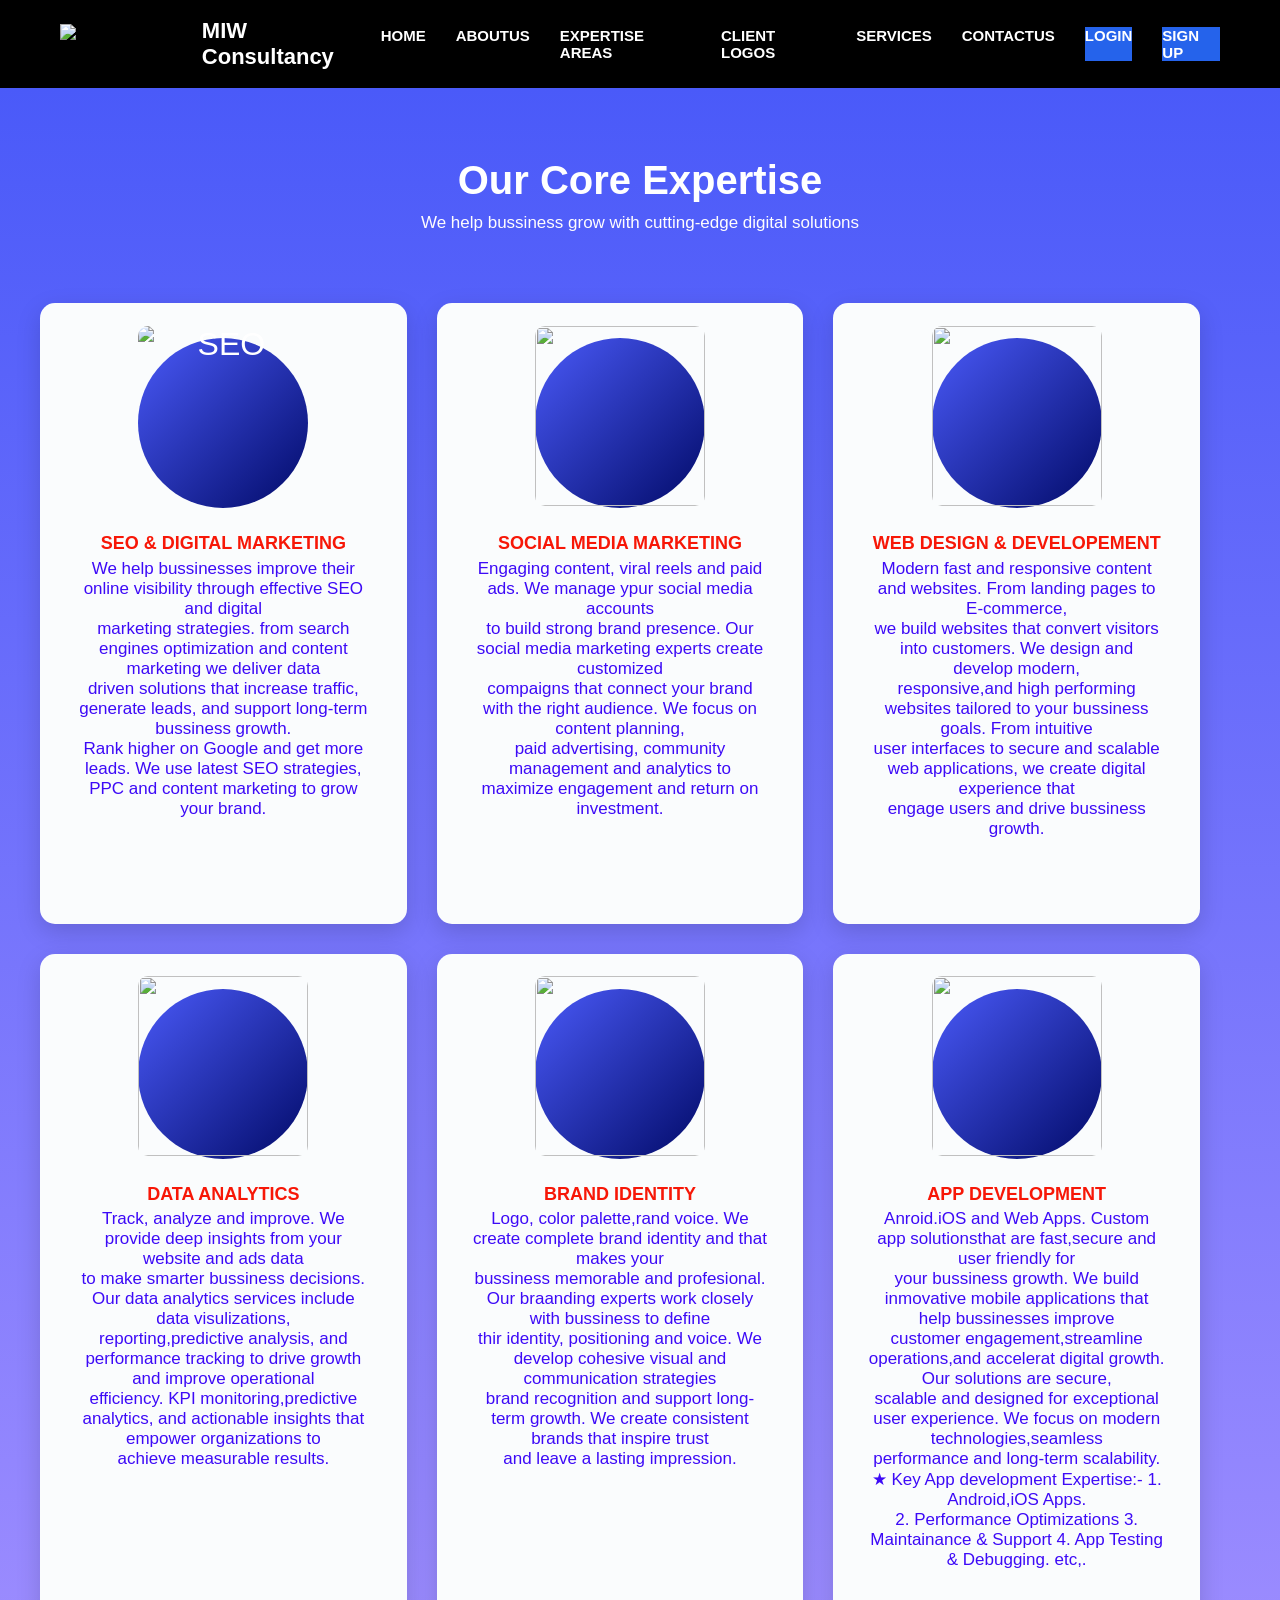
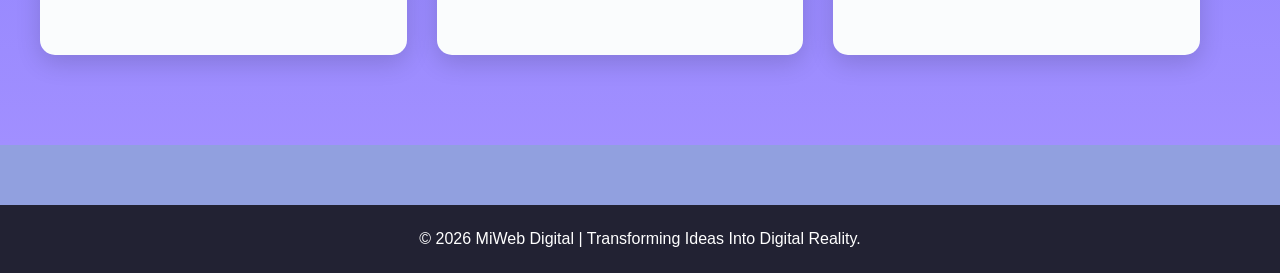
==== expertise.html @ 1ab6a5b0 "completed expertise page" ====
<!doctype html>
<html lang="en">
    <head>
        <meta charset="UTF-8">
        <meta name="viewport" description="width=device-width initial-scale=1.0">
        <title>Consulting Services</title>
    </head>
    <style>
        *{
            margin: 0;
            padding:0;
            box-sizing: border-box;
            font-family: Arial;
        }

        body{
            background:#91a0df;
        }

        /* Navigation stytle*/
        header{
            background-color: black;
            padding: 18px 60px;
            top: 0;
            z-index:1000;
            box-shadow: 0 4px 10px rgba(0,0,0,0.1);
        }

        .navbar{
            display: flex;
            align-items: center;
            justify-content: space-between;
        }

        .logo{
          display: flex;
          align-items: center;
          gap: 10px;
        }

        .logo img{
            height: 40px;
            width: auto;
        }

        .logo span{
            color: #fff;
            font-size: 22px;
            font-weight: bold;
        }        

        .nav-links{
            display: flex;
            gap: 30px;
        }

        .nav-links a{
            color: white;
            text-decoration: none;
            font-weight: 600;
            font-size: 15px;
            transition: 0.4s;
        }

        .nav-links a:hover{
            border-bottom: 2px white solid;
        }

        .nav-links .btn-login{
            color: #fff;
             background-color: #2563eb;
        }

        .nav-links .btn-signup{
            background-color: #2563eb;
            color: #ffffff;
            
        }

        .nav-links .btn-signup:hover{
           border: 2px solid white;
            border-top: none;
            border-bottom-right-radius: 10px;
            border-bottom-left-radius: 10px;
        }

        .nav-links .btn-login:hover{
              border: 2px solid white;
            border-top: none;
            border-bottom-right-radius: 10px;
            border-bottom-left-radius: 10px;
        }

    
        /* Expertise part*/

        .expertise{
            padding: 70px 20px;
            color: #fff;
          background-repeat: no-repeat;
            text-align: center;
            overflow: hidden;
            position: relative;
            background: linear-gradient(to bottom,#4a5af9,#a18fff);
        }



        .expertise h1{
            color: #fff;
            font-size: 40px;
            margin-bottom: 10px;
            position: relative;
        }

        .expertise p{
            color: rgb(255, 253, 253);
            position: relative;
            font-size: 17px;
            margin-bottom: 50px;
        }

        .expertise-grid{
            display: grid;
            grid-template-columns: repeat(auto-fit,minmax(280px,1fr));
            gap:30px;
            max-width: 1200px;
            margin: 50 auto;
            padding: 20px;
        }

        /* card part*/

        .expertcard{
            background: rgb(250, 252, 253);
            border-radius: 15px;
            padding: 35px 35px 35px 35px;
            box-shadow: 0 8px 25px rgba(0,0,0,0.15);
            transition: 0.4s;
            text-align: center;
            min-height: 400px;
        }

        .expertcard:hover{
            transform: translateY(-13px);
          
        }

        .expertcard img{
            width: 100%;
            height: 180px;
            object-fit: cover;
            border-radius: 10px;
            margin-bottom: 15px;
        }

        .icon{
            width: 170px;
            height: 170px;
            background: linear-gradient(135deg,#4a5af9,#010a68);
            border-radius: 50%;
            display: flex;
            align-items: center;
            justify-content: center;
            margin: 0 auto 20px auto;
            font-size: 32px;
        }

        .expertcard h3{
            color: #f71707;
            font-size: 18px;
            line-height: 1.7;
        }

        .expertcard p{
                color: #3d0af7;
        }

        /* footer part*/

        footer{
            background: #223;
            color: white;
            text-align: center;
            padding: 25px;
            margin-top: 60px;
        }




    </style>
    <body>
        <!--Navigation-->
        <header>
            <nav class="navbar">
                <div class="logo">
                    <img src="https://miweb.co.in/uploads/website-images/favicon-2026-03-24-09-36-10-2274.png" alt="Miweb cons. ser.">
                    <span>MIW Consultancy</span>
                </div>
                <div class="nav-links">
                    <a href="index.html">HOME</a>
                    <a href="aboutus.html">ABOUTUS</a>
                    <a href="expertise.html">EXPERTISE AREAS</a>
                    <a href="client.html">CLIENT LOGOS</a>
                    <a href="services.html">SERVICES</a>
                    <a href="contact.html">CONTACTUS</a>
                    <a href="login.html" class="btn-login">LOGIN</a>
                    <a href="signup.html" class="btn-signup">SIGN UP</a>
        
           </div>
            </nav>
        </header>

        <!--expertise areas-->
        <section class="expertise">
           
            <h1>Our Core Expertise</h1>
            <p>We help bussiness grow with cutting-edge digital solutions</p>
            
            <div class="expertise-grid">
                <!--card 1-->
                <div class="expertcard">
                    <div class="icon">
                        <img src="https://encrypted-tbn0.gstatic.com/images?q=tbn:ANd9GcSdD69HtB7MyYryHAEejQBFDUlcTR4f4sdTOUL3Pqa3Lw&s=10" alt="SEO">
                    </div>
                    <h3>SEO & DIGITAL MARKETING</h3>
                    <p>We help bussinesses improve their online visibility through effective SEO and digital<br>
                     marketing strategies. from search engines optimization and content marketing we deliver data<br>
                     driven solutions that increase traffic, generate leads, and support long-term bussiness growth.<br>
                     Rank higher on Google and get more leads. We use latest SEO strategies,<br>
                     PPC and content marketing to grow your brand. </p>
                </div>

                  <!--card 2-->
                <div class="expertcard">
                    <div class="icon">
                        <img src="https://encrypted-tbn0.gstatic.com/images?q=tbn:ANd9GcSghcpIleKHK7yOXlwDvkUUgRwXiV0p4YSuGgU_w2BFPw&s=10" alt="">
                    </div>
                    <h3>SOCIAL MEDIA MARKETING</h3>
                    <p>Engaging content, viral reels and paid ads. We manage ypur social media accounts<br>
                     to build strong brand presence. Our social media marketing experts create customized<br>
                    compaigns that connect your brand with the right audience. We focus on content planning,<br>
                    paid advertising, community management and analytics to maximize engagement and return on <br>
                    investment.</p>
                </div>

                  <!--card 3-->
                <div class="expertcard">
                    <div class="icon">
                         <img src="https://cdn-icons-png.flaticon.com/512/5234/5234318.png" alt="">
                    </div>
                    <h3>WEB DESIGN & DEVELOPEMENT</h3>
                    <p>Modern fast and responsive content and websites. From landing pages to E-commerce,<br>
                    we build websites that convert visitors into customers. We design and develop modern,<br>
                    responsive,and high performing websites tailored to your bussiness goals. From intuitive<br>
                   user interfaces to secure and scalable web applications, we create digital experience that<br>
                    engage users and drive bussiness growth.</p>
                </div>

                  <!--card 4-->
                <div class="expertcard">
                    <div class="icon">
                         <img src="https://encrypted-tbn0.gstatic.com/images?q=tbn:ANd9GcR911JdZVo13dAdJbKo3Aj7tScGmCbCAdzTpDig5iBl3w&s=10" alt="">
                    </div>
                    <h3>DATA ANALYTICS</h3>
                    <p>Track, analyze and improve. We provide deep insights from your website and ads data<br>
                   to make smarter bussiness decisions. Our data analytics services include data visulizations,<br>
                 reporting,predictive analysis, and performance tracking to drive growth and improve operational<br>
                 efficiency. KPI monitoring,predictive analytics, and actionable insights that empower organizations to<br>
                  achieve measurable results. </p>
                </div>

                  <!--card 5-->
                <div class="expertcard">
                    <div class="icon">
                         <img src="https://encrypted-tbn0.gstatic.com/images?q=tbn:ANd9GcTDhiBcEPodKY22fBSBaMELjIwv9EgJaRtkxf6WTOD6mg&s=10" alt="">
                    </div>
                    <h3>BRAND IDENTITY</h3>
                    <p>Logo, color palette,rand voice. We create complete brand identity and that makes your<br>
                 bussiness memorable and profesional. Our braanding experts work closely with bussiness to define<br>
                 thir identity, positioning and voice. We develop cohesive visual and communication strategies<br>
                 brand recognition and support long-term growth. We create consistent brands that inspire trust <br>
                and leave a lasting impression.</p>
                </div>

                  <!--card 6-->
                <div class="expertcard">
                    <div class="icon">
                         <img src="https://cdn-icons-png.flaticon.com/256/2335/2335235.png" alt="">
                    </div>
                    <h3>APP DEVELOPMENT</h3>
                    <p>Anroid.iOS and Web Apps. Custom app solutionsthat are fast,secure and user friendly for<br>
                     your bussiness growth. We build inmovative mobile applications that help bussinesses improve<br>
                    customer engagement,streamline operations,and accelerat digital growth. Our solutions are secure,<br>
                     scalable and designed for exceptional user experience. We focus on modern technologies,seamless<br>
                     performance and long-term scalability. &#9733; Key App development Expertise:- 1. Android,iOS Apps.<br>
                   2. Performance Optimizations 3. Maintainance & Support 4. App Testing & Debugging.
                    etc,.
                     </b></p>
                </div>

            </div>
        </section>

        <!--Footer-->
        <footer>
            <p>&copy; 2026 MiWeb Digital | Transforming Ideas Into Digital Reality.</p>
        </footer>
    </body>
</html>
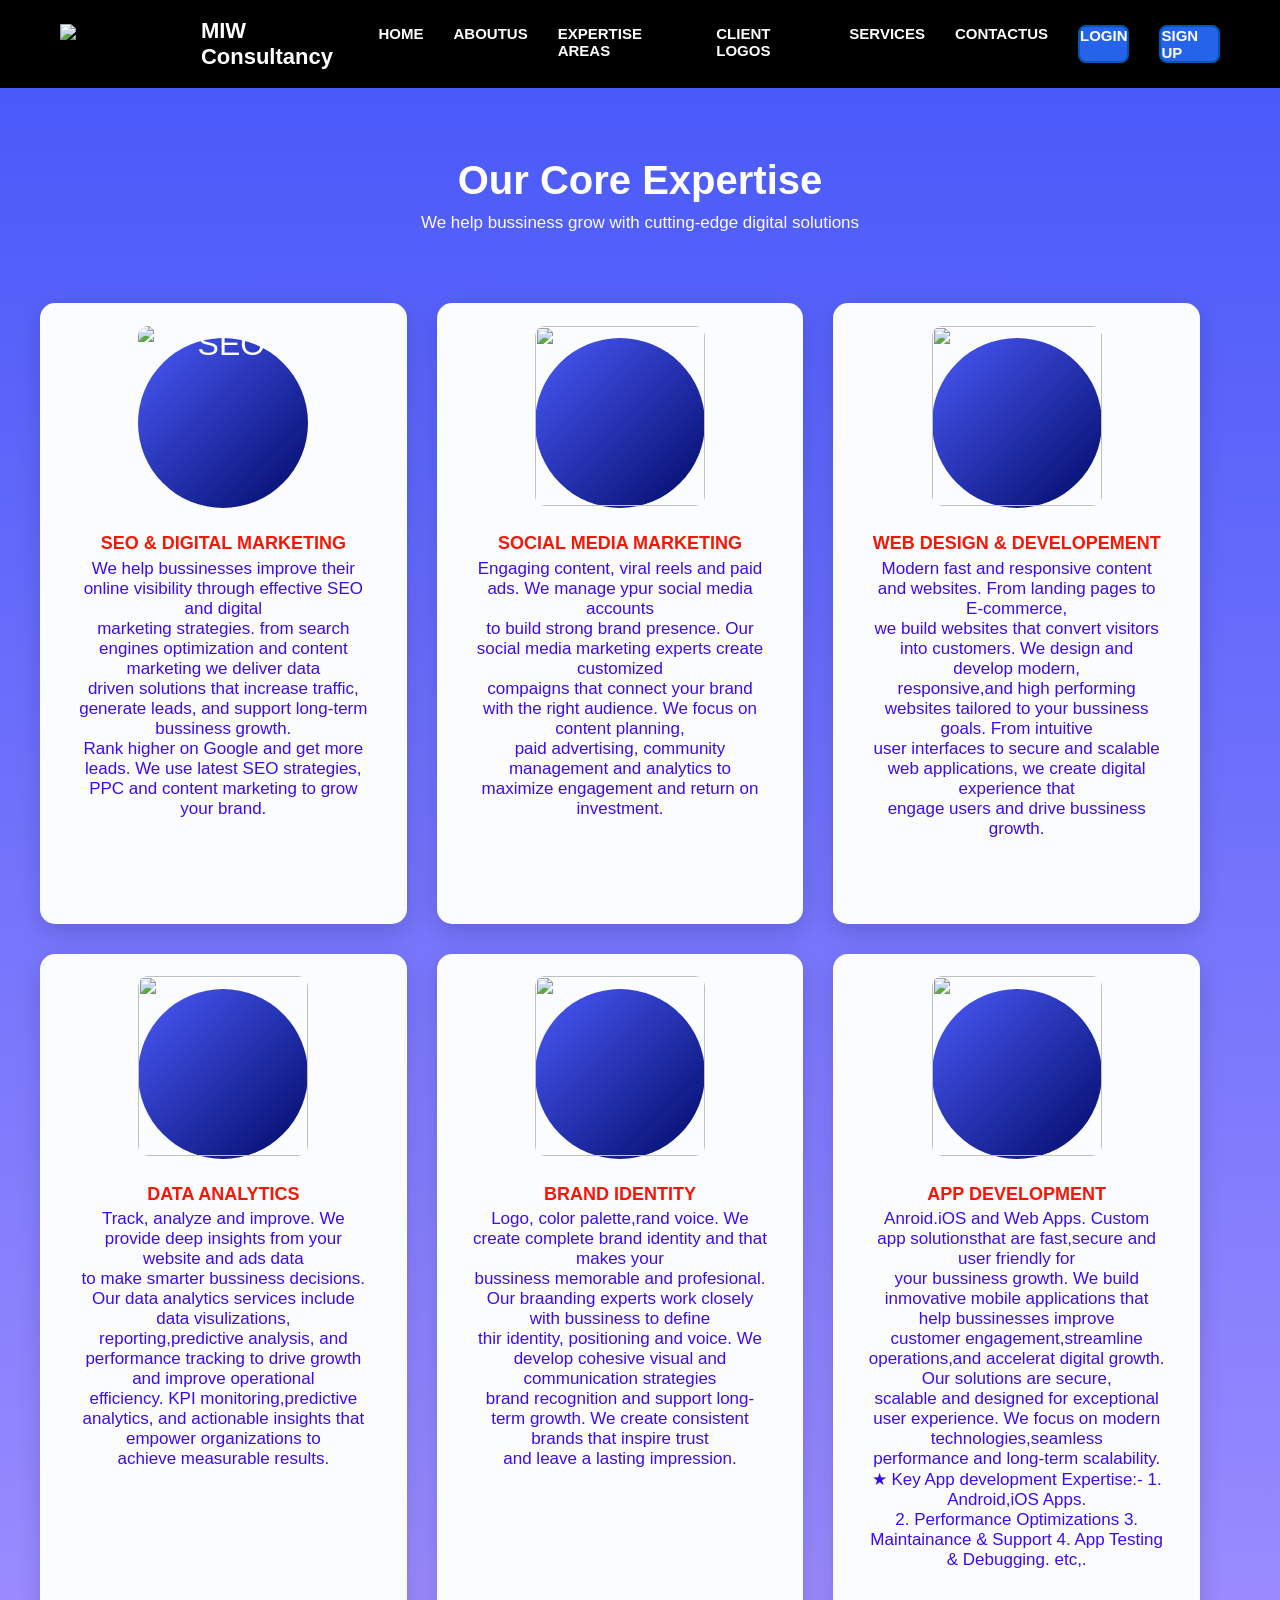
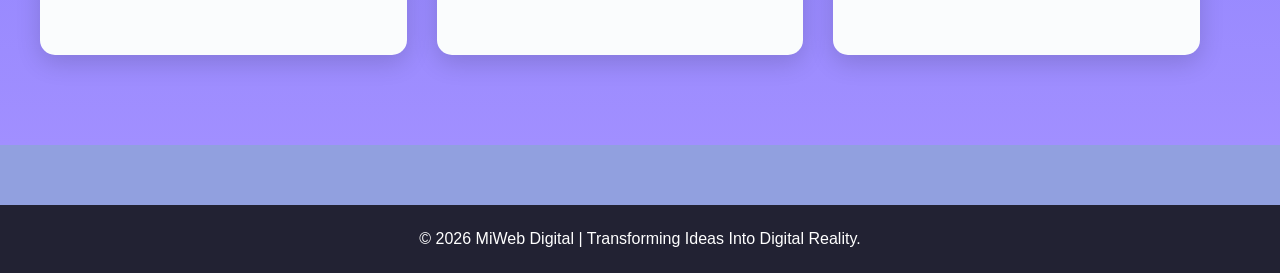
==== commit 61760a4f: "Update expertise.html" ====
--- a/expertise.html
+++ b/expertise.html
@@ -69,11 +69,15 @@
         .nav-links .btn-login{
             color: #fff;
              background-color: #2563eb;
+             border:2px solid #0056b3;
+            border-radius: 8px;
         }
 
         .nav-links .btn-signup{
             background-color: #2563eb;
             color: #ffffff;
+             border:2px solid #0056b3;
+            border-radius: 8px;
             
         }
 
@@ -308,4 +312,4 @@
             <p>&copy; 2026 MiWeb Digital | Transforming Ideas Into Digital Reality.</p>
         </footer>
     </body>
-</html>+</html>
